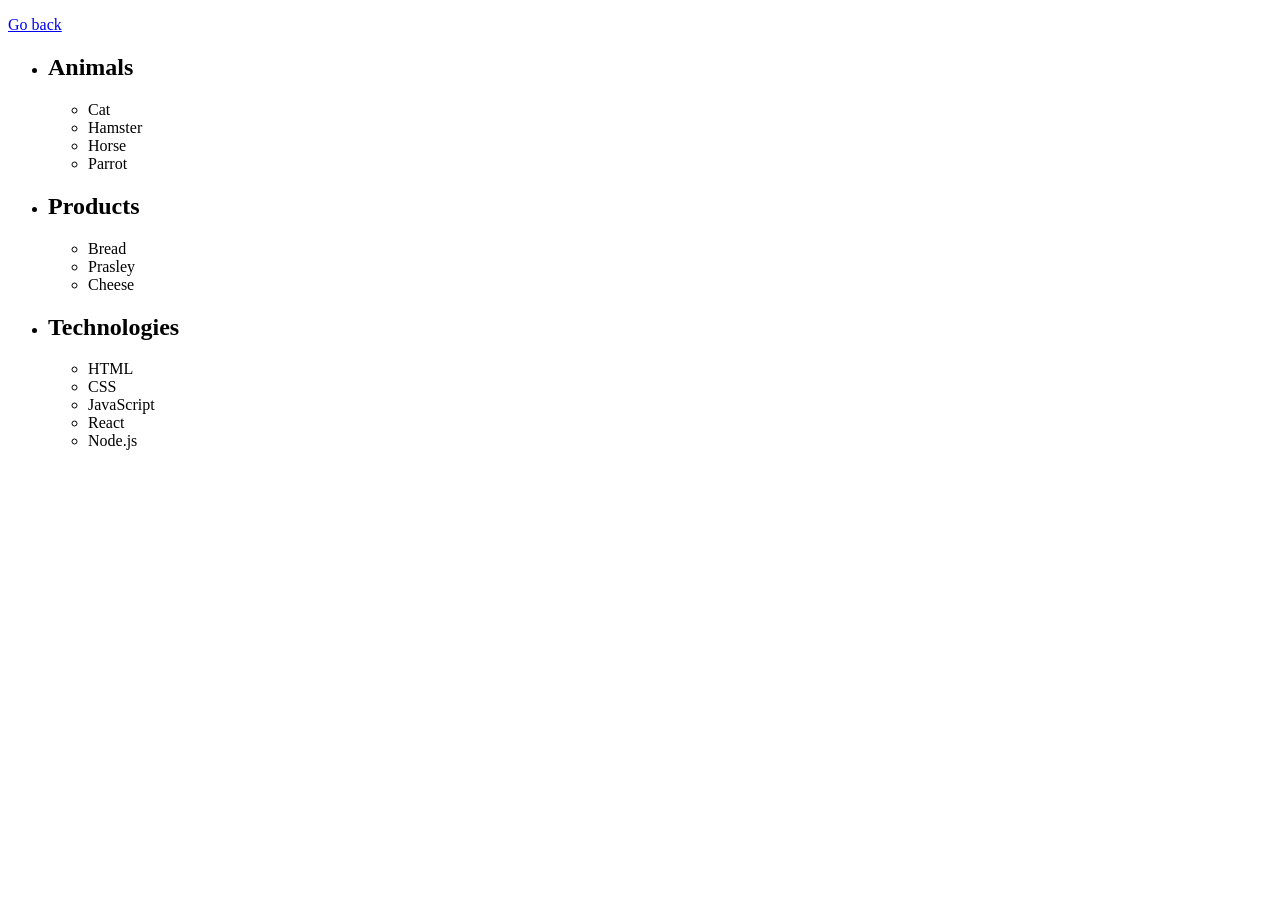
==== task-1.html @ 3b38571b "add file and homework" ====
<!doctype html>
<html lang="en">
  <head>
    <meta charset="UTF-8" />
    <meta http-equiv="X-UA-Compatible" content="IE=edge" />
    <meta name="viewport" content="width=device-width, initial-scale=1.0" />
    <title>Task 1</title>
    <link rel="stylesheet" href="./css/common.css" />
  </head>
  <body>
    <p><a href="./index.html">Go back</a></p>

    <ul id="categories">
      <li class="item">
        <h2>Animals</h2>

        <ul>
          <li>Cat</li>
          <li>Hamster</li>
          <li>Horse</li>
          <li>Parrot</li>
        </ul>
      </li>
      <li class="item">
        <h2>Products</h2>

        <ul>
          <li>Bread</li>
          <li>Prasley</li>
          <li>Cheese</li>
        </ul>
      </li>
      <li class="item">
        <h2>Technologies</h2>

        <ul>
          <li>HTML</li>
          <li>CSS</li>
          <li>JavaScript</li>
          <li>React</li>
          <li>Node.js</li>
        </ul>
      </li>
    </ul>

    <script src="./js/task-1.js" type="module"></script>
  </body>
</html>
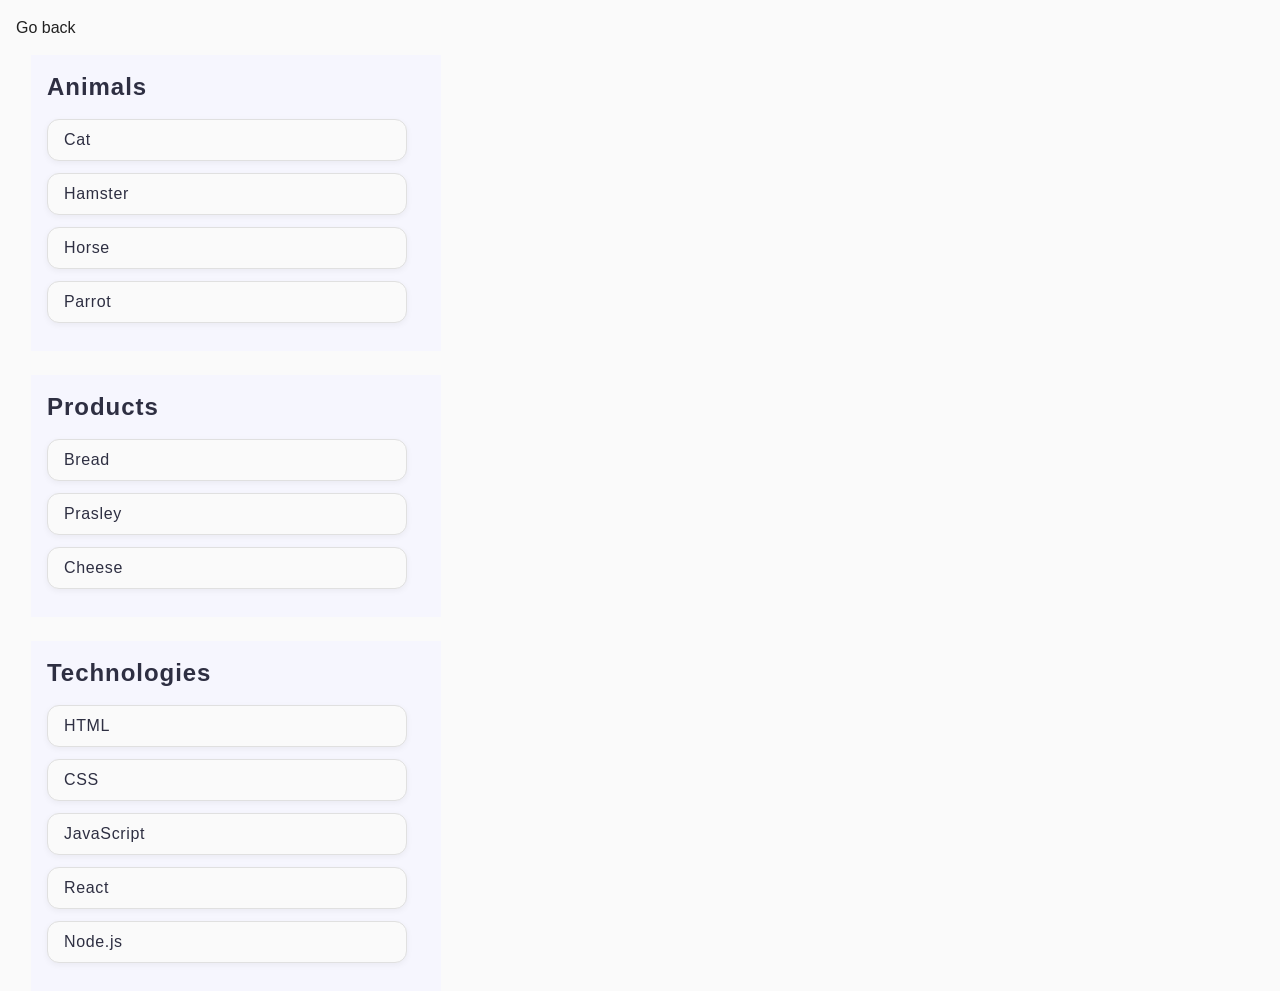
==== commit 8a641762: "add css file task-1" ====
--- a/task-1.html
+++ b/task-1.html
@@ -10,35 +10,35 @@
   <body>
     <p><a href="./index.html">Go back</a></p>
 
-    <ul id="categories">
+    <ul id="categories" class="categoria-list">
       <li class="item">
-        <h2>Animals</h2>
+        <h2 class="title">Animals</h2>
 
-        <ul>
-          <li>Cat</li>
-          <li>Hamster</li>
-          <li>Horse</li>
-          <li>Parrot</li>
+        <ul class="list">
+          <li class="li-item">Cat</li>
+          <li class="li-item">Hamster</li>
+          <li class="li-item">Horse</li>
+          <li class="li-item">Parrot</li>
         </ul>
       </li>
       <li class="item">
-        <h2>Products</h2>
+        <h2 class="title">Products</h2>
 
-        <ul>
-          <li>Bread</li>
-          <li>Prasley</li>
-          <li>Cheese</li>
+        <ul class="list">
+          <li class="li-item">Bread</li>
+          <li class="li-item">Prasley</li>
+          <li class="li-item">Cheese</li>
         </ul>
       </li>
       <li class="item">
-        <h2>Technologies</h2>
+        <h2 class="title">Technologies</h2>
 
-        <ul>
-          <li>HTML</li>
-          <li>CSS</li>
-          <li>JavaScript</li>
-          <li>React</li>
-          <li>Node.js</li>
+        <ul class="list">
+          <li class="li-item">HTML</li>
+          <li class="li-item">CSS</li>
+          <li class="li-item">JavaScript</li>
+          <li class="li-item">React</li>
+          <li class="li-item">Node.js</li>
         </ul>
       </li>
     </ul>
--- a/css/common.css
+++ b/css/common.css
@@ -0,0 +1,90 @@
+* {
+  box-sizing: border-box;
+}
+ul {
+  list-style-type: none;
+  padding-left: 0;
+  margin-top: 0;
+  margin-bottom: 0;
+}
+
+a {
+  text-decoration: none;
+  color: inherit;
+}
+
+button {
+  cursor: pointer;
+}
+
+img {
+  display: block;
+  max-width: 100%;
+  height: auto;
+}
+
+h1,
+h2,
+h3,
+h4,
+h5,
+h6,
+p {
+  margin-top: 0;
+  margin-bottom: 0;
+}
+
+body {
+  margin: 16px;
+  font-family:
+    -apple-system, BlinkMacSystemFont, 'Segoe UI', Roboto, Oxygen, Ubuntu,
+    Cantarell, 'Open Sans', 'Helvetica Neue', sans-serif;
+  -webkit-font-smoothing: antialiased;
+  -moz-osx-font-smoothing: grayscale;
+  background-color: #fafafa;
+  color: #212121;
+  line-height: 1.5;
+}
+.categoria-list {
+  width: 440px;
+  height: 888px;
+  padding: 15px;
+}
+
+.item {
+  padding: 16px;
+  background: #f6f6fe;
+  margin-bottom: 24px;
+}
+.title {
+  font-weight: 600;
+  font-size: 24px;
+  line-height: 1.33333;
+  letter-spacing: 0.04em;
+  color: #2e2f42;
+  margin-bottom: 16px;
+}
+.list {
+}
+.li-item {
+  font-weight: 400;
+  font-size: 16px;
+  line-height: 1.5;
+  letter-spacing: 0.04em;
+  color: #2e2f42;
+
+  border: 1px solid #e0e0e0;
+  width: 360px;
+  border-radius: 12px;
+  padding: 8px 16px;
+  margin-bottom: 12px;
+  list-style: none;
+  background: #fafafa;
+  box-shadow: 0 2px 6px rgba(0, 0, 0, 0.05);
+  transition: 0.2s;
+}
+
+li:hover {
+  transform: translateY(-2px);
+  box-shadow: 0 6px 12px rgba(0, 0, 0, 0.1);
+}
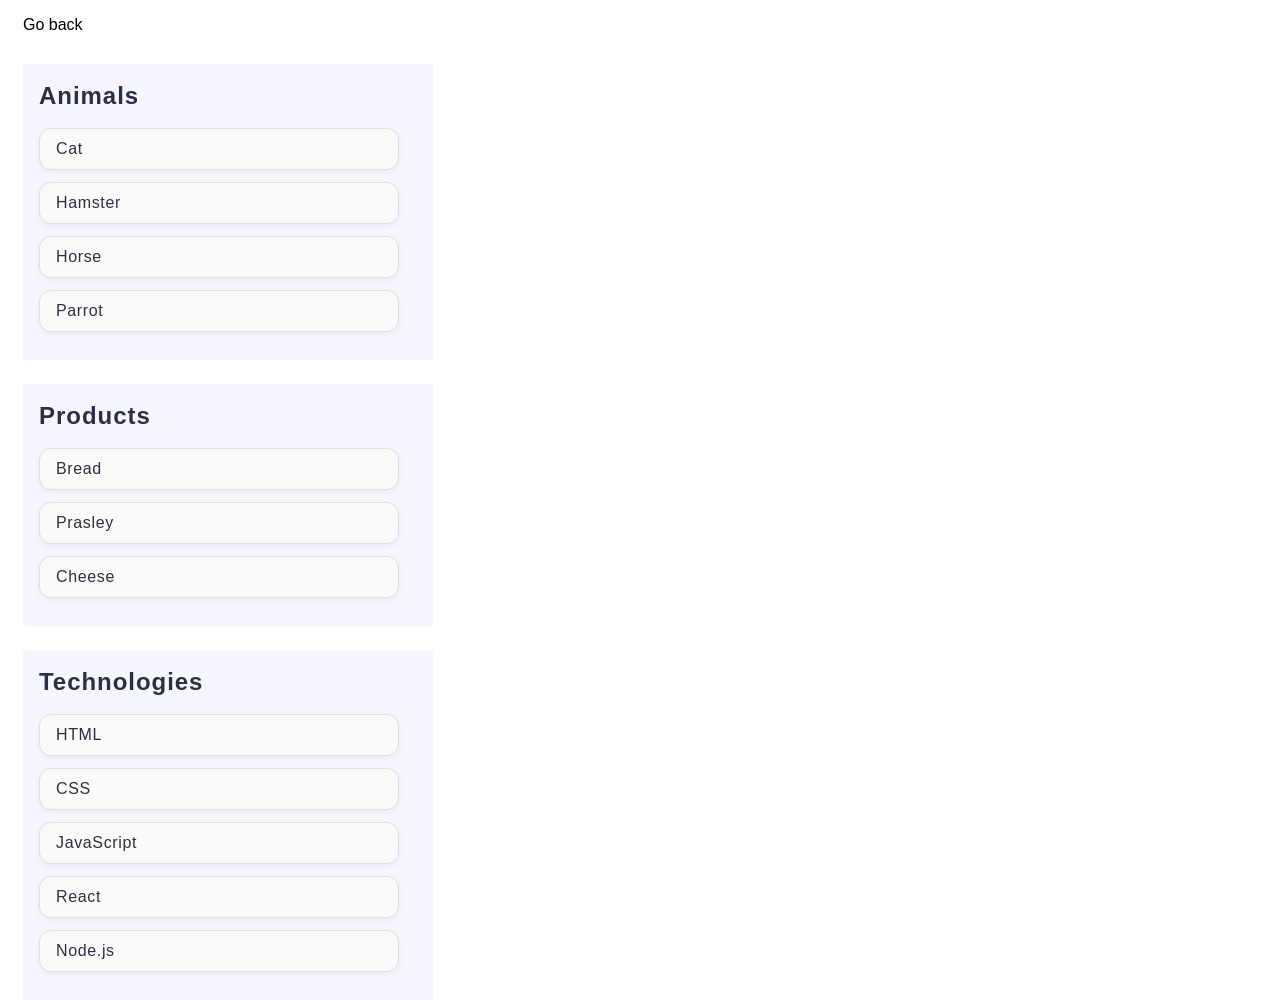
==== commit 6f6385f4: "add css task 3" ====
--- a/task-1.html
+++ b/task-1.html
@@ -8,7 +8,7 @@
     <link rel="stylesheet" href="./css/common.css" />
   </head>
   <body>
-    <p><a href="./index.html">Go back</a></p>
+    <p class="p"><a href="./index.html" class="p-a">Go back</a></p>
 
     <ul id="categories" class="categoria-list">
       <li class="item">
--- a/css/common.css
+++ b/css/common.css
@@ -28,13 +28,15 @@
 h3,
 h4,
 h5,
-h6,
-p {
+h6 {
   margin-top: 0;
   margin-bottom: 0;
 }
 
 body {
+  font-family: 'Montserrat', sans-serif;
+}
+/* body {
   margin: 16px;
   font-family:
     -apple-system, BlinkMacSystemFont, 'Segoe UI', Roboto, Oxygen, Ubuntu,
@@ -44,7 +46,12 @@
   background-color: #fafafa;
   color: #212121;
   line-height: 1.5;
+} */
+.p {
+  margin-bottom: 15px;
+  margin-left: 15px;
 }
+
 .categoria-list {
   width: 440px;
   height: 888px;
@@ -64,8 +71,7 @@
   color: #2e2f42;
   margin-bottom: 16px;
 }
-.list {
-}
+
 .li-item {
   font-weight: 400;
   font-size: 16px;
@@ -88,3 +94,32 @@
   transform: translateY(-2px);
   box-shadow: 0 6px 12px rgba(0, 0, 0, 0.1);
 }
+
+.gallery {
+  display: flex;
+  flex-wrap: wrap;
+  gap: 24px;
+}
+/* *** task-3 * ***/
+.input-form {
+  border: 1px solid #808080;
+  border-radius: 4px;
+  width: 360px;
+  height: 40px;
+  margin-bottom: 16px;
+}
+
+.input-form::placeholder {
+  font-weight: 400;
+  font-size: 16px;
+  line-height: 1.5;
+  letter-spacing: 0.04em;
+  color: #2e2f42;
+}
+.h-span {
+  font-weight: 600;
+  font-size: 24px;
+  line-height: 1.33333;
+  letter-spacing: 0.04em;
+  color: #2e2f42;
+}
